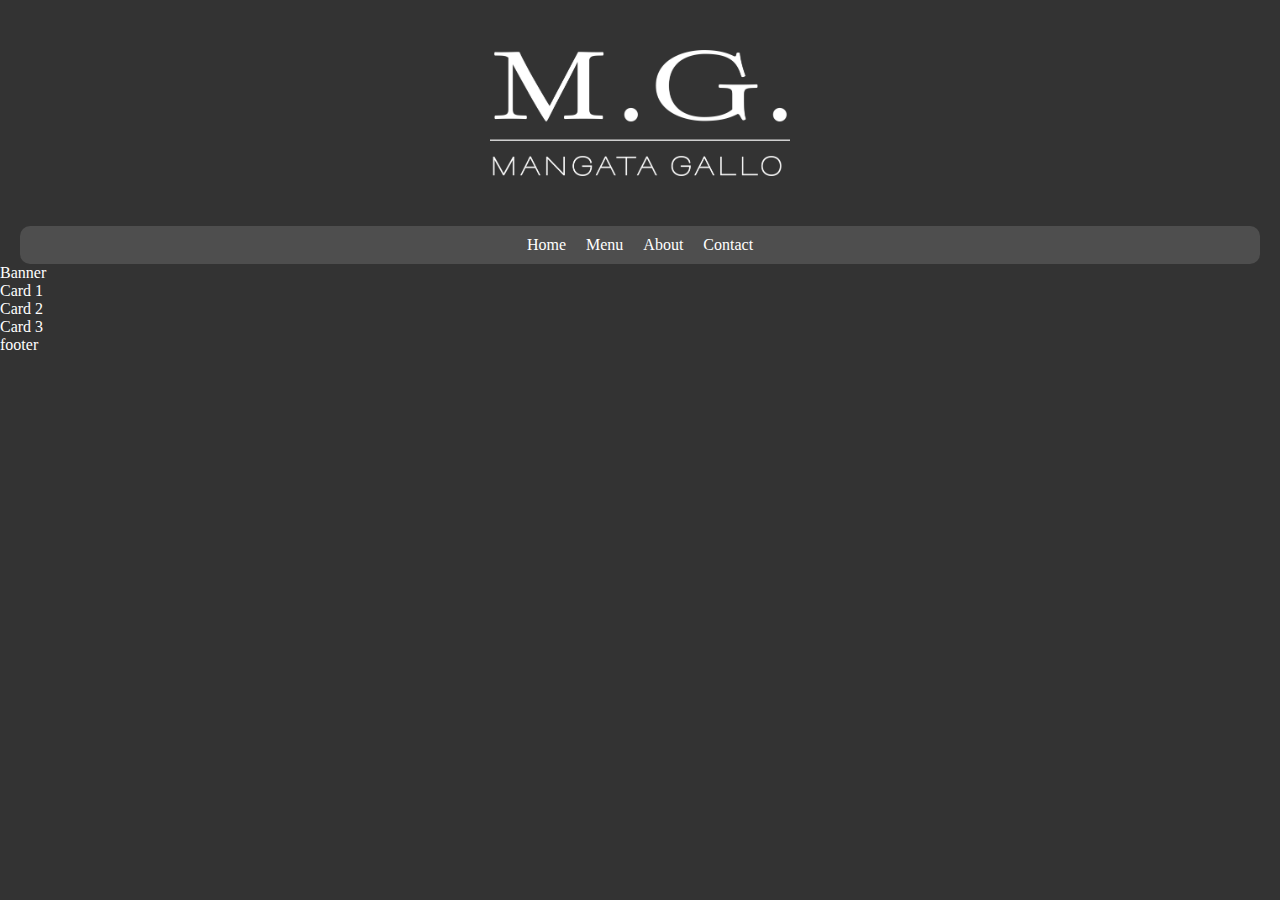
==== index.html @ 8c297086 "Initial commit" ====
<!DOCTYPE html>
<html lang="en">
<head>
    <meta charset="UTF-8">
    <meta name="viewport" content="width=device-width, initial-scale=1.0">
    <title>Mangata & Gallo</title>
    <meta name="description" content="Mangata and Gallo is a jewelry store that specializes in special occasions like engagements, weddings and anniversaries">
    <meta name="author" content="Mangata & Gallo">
    <link rel="stylesheet" href="css/styles.css">
</head>
<body>
    <header>
        <img src="static/Asset 3@3x.png" width="300px">
    </header>
    <nav>
        <ul>
            <li><a href="index.html">Home</a></li>
            <li><a href="menu.html">Menu</a></li>
            <li><a href="menu.html">About</a></li>
            <li><a href="contact.html">Contact</a></li>
        </ul>
    </nav>
    <main>
        <section>
            <article>
                Banner
            </article>
        </section>
        <section>
            <article>
                Card 1
            </article>
            <article>
                Card 2
            </article>
            <article>
                Card 3
            </article>
        </section>
    </main>
    <footer>
        <span>footer</span>
    </footer>
</body>
</html>
---- css/styles.css ----
* {
    margin: 0px;
}

body {
    background-color: #333;
    color: white;
}

header {
    display: flex;
    justify-content: center;
    padding: 50px 0;
}

nav {
    display: flex;
    justify-content: center;
    background-color: #4e4e4e;
    margin: 0 20px;
    border-radius: 10px;
}

nav>ul {
    display: flex;
    list-style-type: none;
    padding: 10px 30px;
}

ul>li {
    margin: 0 10px;
}

a {
    color: white;
    text-decoration: none;
}

a:hover {
    color: #bedd10;
}

footer {

}
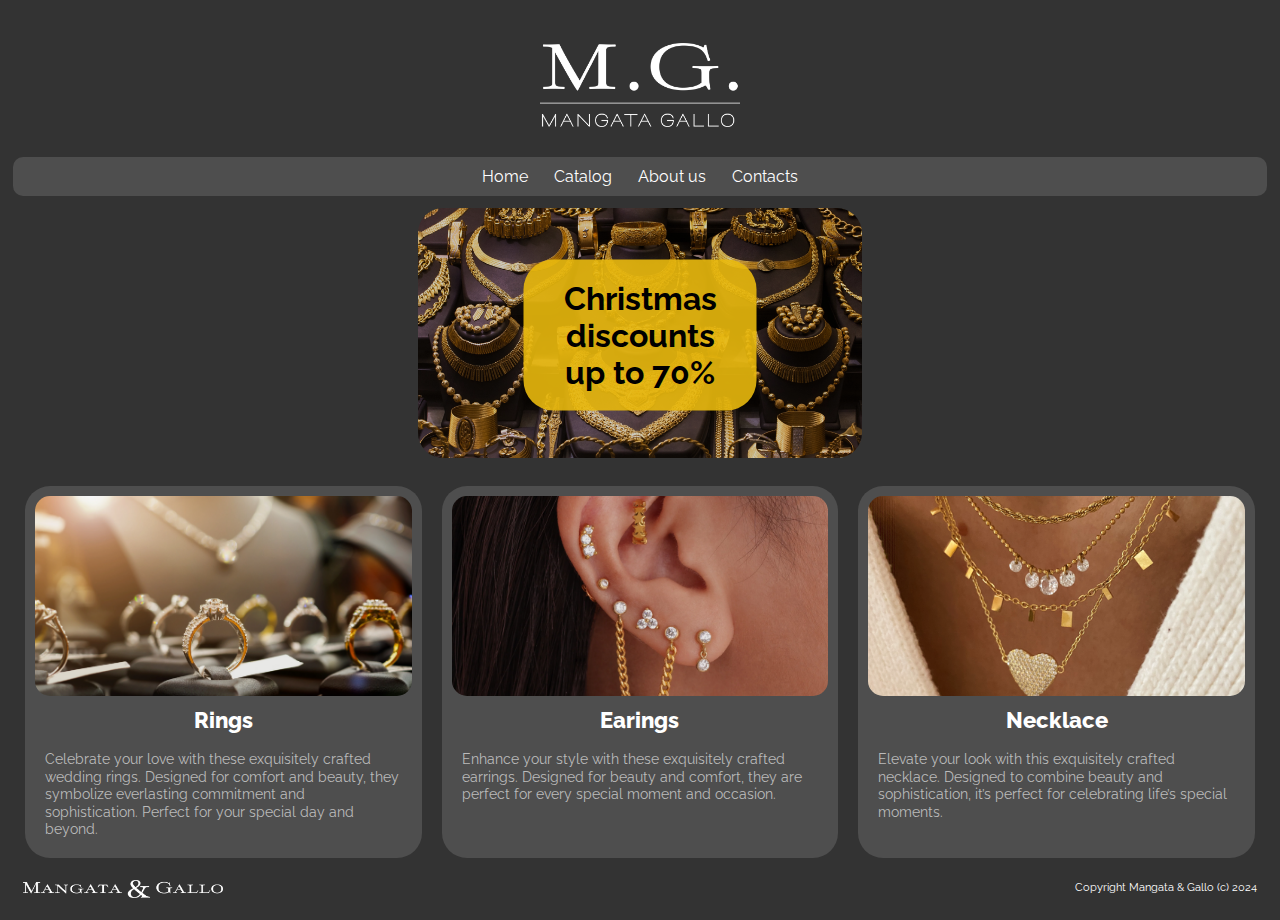
==== commit c8105368: "Done" ====
--- a/index.html
+++ b/index.html
@@ -7,39 +7,61 @@
     <meta name="description" content="Mangata and Gallo is a jewelry store that specializes in special occasions like engagements, weddings and anniversaries">
     <meta name="author" content="Mangata & Gallo">
     <link rel="stylesheet" href="css/styles.css">
+
+    <link rel="preconnect" href="https://fonts.googleapis.com">
+    <link rel="preconnect" href="https://fonts.gstatic.com" crossorigin>
+    <link href="https://fonts.googleapis.com/css2?family=Parkinsans:wght@300..800&family=Raleway:ital,wght@0,100..900;1,100..900&display=swap" rel="stylesheet">
 </head>
 <body>
     <header>
-        <img src="static/Asset 3@3x.png" width="300px">
+        <img src="static/Asset 3@3x.png" width="200px" alt="logo">
     </header>
     <nav>
         <ul>
             <li><a href="index.html">Home</a></li>
-            <li><a href="menu.html">Menu</a></li>
-            <li><a href="menu.html">About</a></li>
-            <li><a href="contact.html">Contact</a></li>
+            <li><a href=#">Catalog</a></li>
+            <li><a href=#">About us</a></li>
+            <li><a href=#">Contacts</a></li>
         </ul>
     </nav>
     <main>
         <section>
             <article>
-                Banner
+                <div class="banner-container">
+                    <img class="banner-image" src="static/banner.webp" alt="discounts">
+                    <span class="banner-text">Christmas discounts up to 70%</span>
+                </div>
             </article>
         </section>
         <section>
-            <article>
-                Card 1
+            <article class="card">
+                <img src="static/card_1.webp" alt="rings">
+                <h3>Rings</h3>
+                <p>
+                    Celebrate your love with these exquisitely crafted wedding rings. Designed for comfort and beauty, they symbolize everlasting commitment and sophistication. Perfect for your special day and beyond.
+                </p>
             </article>
-            <article>
-                Card 2
+            <article class="card">
+                <img src="static/card_2.webp" alt="earring">
+                <h3>Earings</h3>
+                <p>
+                    Enhance your style with these exquisitely crafted earrings. Designed for beauty and comfort, they are perfect for every special moment and occasion.
+                </p>
             </article>
-            <article>
-                Card 3
+            <article class="card">
+                <img src="static/card_3.jpg" alt="necklace">
+                <h3>Necklace</h3>
+                <p>
+                    Elevate your look with this exquisitely crafted necklace. Designed to combine beauty and sophistication, it’s perfect for celebrating life’s special moments.
+                </p>
             </article>
         </section>
     </main>
     <footer>
-        <span>footer</span>
+        <div>
+            <img src="static/Asset 4@3x.png" alt="logo_small" width="200px">
+        </div>
+        <div>Copyright Mangata & Gallo (c) 2024</div>
     </footer>
 </body>
 </html>--- a/css/styles.css
+++ b/css/styles.css
@@ -1,23 +1,79 @@
 * {
     margin: 0px;
+    font-family: 'Raleway', "Helvetica Neue", Helvetica, sans-serif;
 }
 
 body {
     background-color: #333;
     color: white;
+    padding: 1%;
 }
 
 header {
     display: flex;
     justify-content: center;
-    padding: 50px 0;
+    padding: 30px 0;
 }
+
+
+.banner-container {
+    position: relative; 
+    display: block; 
+    width: 100%; 
+    overflow: hidden;
+}
+
+.banner-image {
+    width: 100%; 
+    max-height: 250px; 
+    object-fit: cover; 
+    filter: brightness(0.8);
+    border-radius: 25px;
+}
+
+.banner-text {
+    background-color: rgba(233, 185, 13, 0.9);
+    position: absolute;
+    top: 50%; 
+    left: 50%; 
+    transform: translate(-50%, -50%); 
+    color: black;
+    padding: 20px 40px;
+    border-radius: 30px;
+    font-size: 2em; 
+    font-weight: bold;
+    text-align: center; 
+    z-index: 1; 
+    animation: heartbeat 1.5s infinite ease-in-out;
+    transition: all 0.3s ease-in-out;
+    cursor: pointer;
+}
+
+.banner-text:hover {
+    background-color: rgba(0, 0, 0, 0.8);
+    color: white;
+}
+
+@keyframes heartbeat {
+    0% {
+        transform: translate(-50%, -50%) scale(1); /* Normal size */
+    }
+    30% {
+        transform: translate(-50%, -50%) scale(1.01); /* Slightly larger */
+    }
+    60% {
+        transform: translate(-50%, -50%) scale(1); /* Back to normal size */
+    }
+    100% {
+        transform: translate(-50%, -50%) scale(1); /* End at normal size */
+    }
+}
+
 
 nav {
     display: flex;
     justify-content: center;
     background-color: #4e4e4e;
-    margin: 0 20px;
     border-radius: 10px;
 }
 
@@ -28,18 +84,76 @@
 }
 
 ul>li {
-    margin: 0 10px;
+    margin: 0 3px;
 }
 
 a {
     color: white;
     text-decoration: none;
+    padding: 5px 10px;
+    border-radius: 10px;
+    cursor: pointer;
+    transition: all 0.1s ease-in-out;
 }
 
 a:hover {
-    color: #bedd10;
+    background-color: rgb(233, 185, 13);
+    color: black;
+}
+
+section {
+    display: flex;
+    justify-content: center;
+    padding: 12px;
 }
 
 footer {
+    display: flex;
+    justify-content: space-between;
+}
 
+footer > div {
+    margin: 10px;
+    display: flex;
+    font-size: 0.7rem;
+}
+
+.card {
+    width: 100%;
+    background-color: #4e4e4e;
+    padding: 10px;
+    border-radius: 25px;
+    margin-right: 20px;
+    cursor: pointer;
+    transition: transform 0.2s ease, background-color 0.2s ease;
+}
+
+.card:hover {
+    background-color: #616161;
+    transform: scale(1.01);
+}
+
+.card:last-child {
+    margin-right: 0; 
+}
+
+.card > img {
+    width: 100%; 
+    max-height: 200px; 
+    object-fit: cover; 
+    border-radius: 15px;
+}
+
+.card > h3 {
+    text-align: center;
+    padding: 7px;
+    font-size: 1.4rem;
+    font-weight: 800;
+}
+
+.card > p {
+    padding: 10px 10px;
+    font-size: 0.9rem;
+    line-height: 1.1rem;
+    color: #bbbbbb;
 }